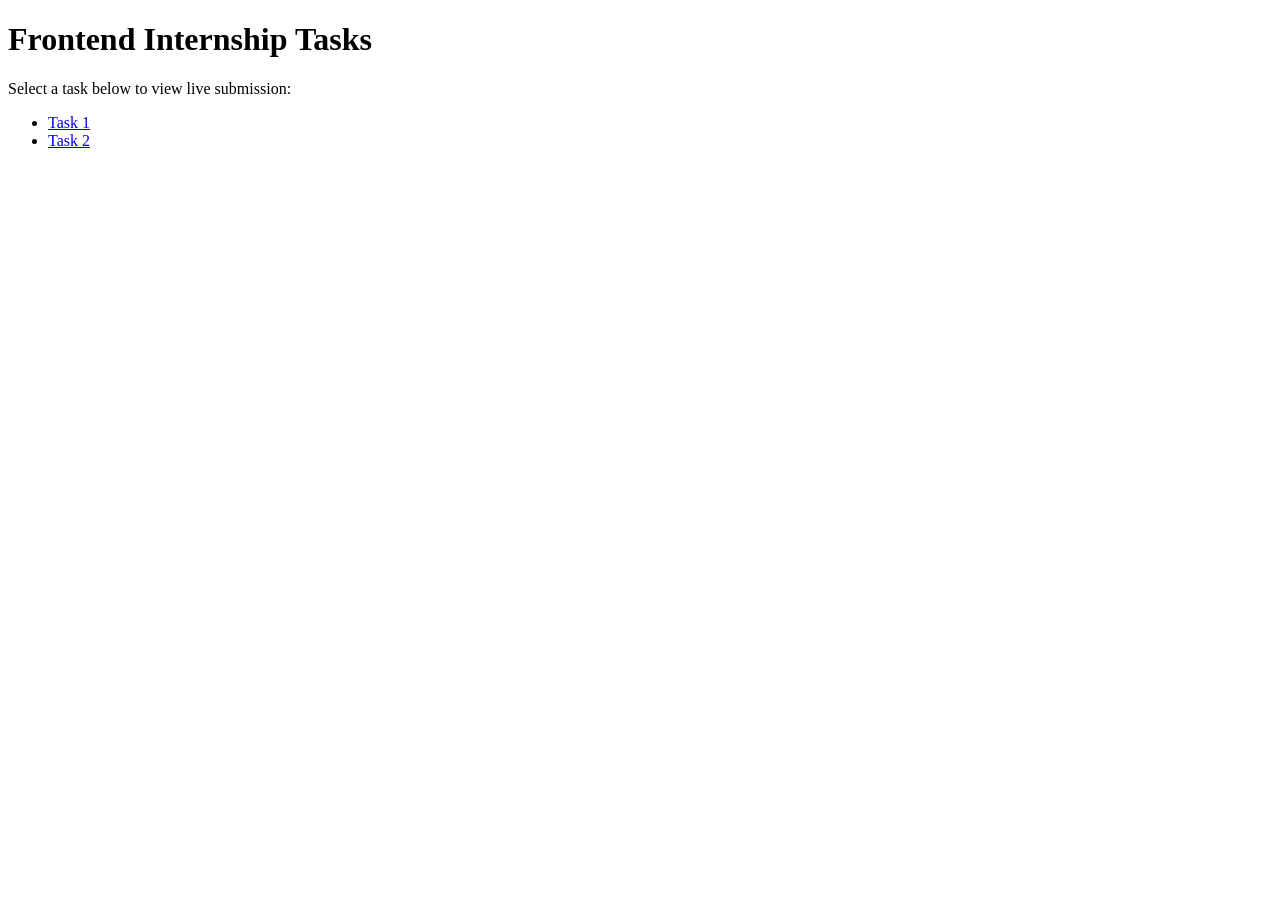
==== index.html @ c4e549d9 "Update index.html" ====
<!DOCTYPE html>
<html lang="en">
<head>
    <meta charset="UTF-8">
    <meta name="viewport" content="width=device-width, initial-scale=1.0">
    <title>Frontend Internship Tasks</title>
</head>
<body>
    <h1>Frontend Internship Tasks</h1>
    <p>Select a task below to view live submission:</p>
    
    <ul>
        <li><a href="./task-1/">Task 1</a></li>
        <li><a href="./task-2/">Task 2</a></li>
    </ul>
</body>
</html>
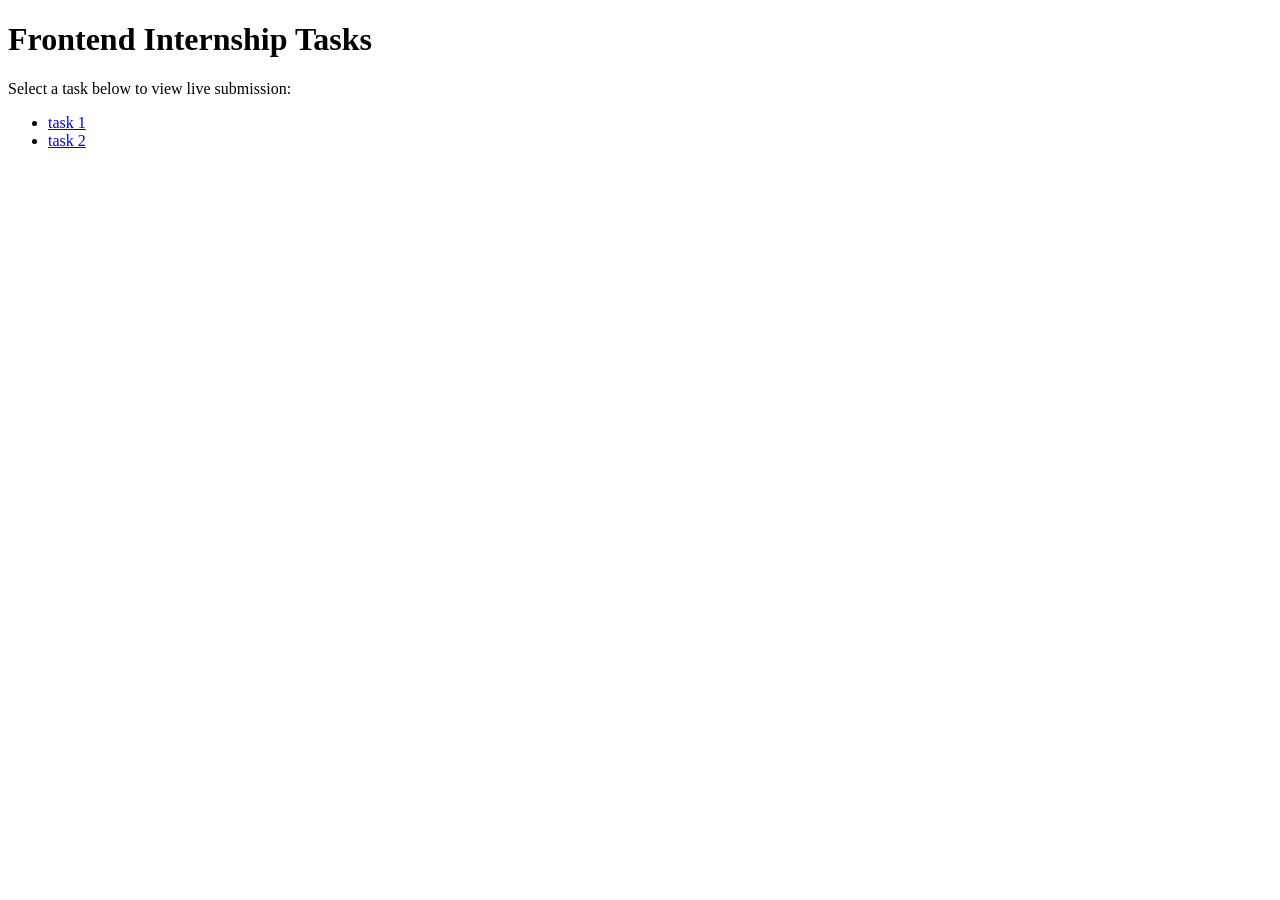
==== commit 534fbc1a: "Update index.html" ====
--- a/index.html
+++ b/index.html
@@ -10,8 +10,8 @@
     <p>Select a task below to view live submission:</p>
     
     <ul>
-        <li><a href="./task-1/">Task 1</a></li>
-        <li><a href="./task-2/">Task 2</a></li>
+        <li><a href="./task-1/">task 1</a></li>
+        <li><a href="./task-2/">task 2</a></li>
     </ul>
 </body>
 </html>
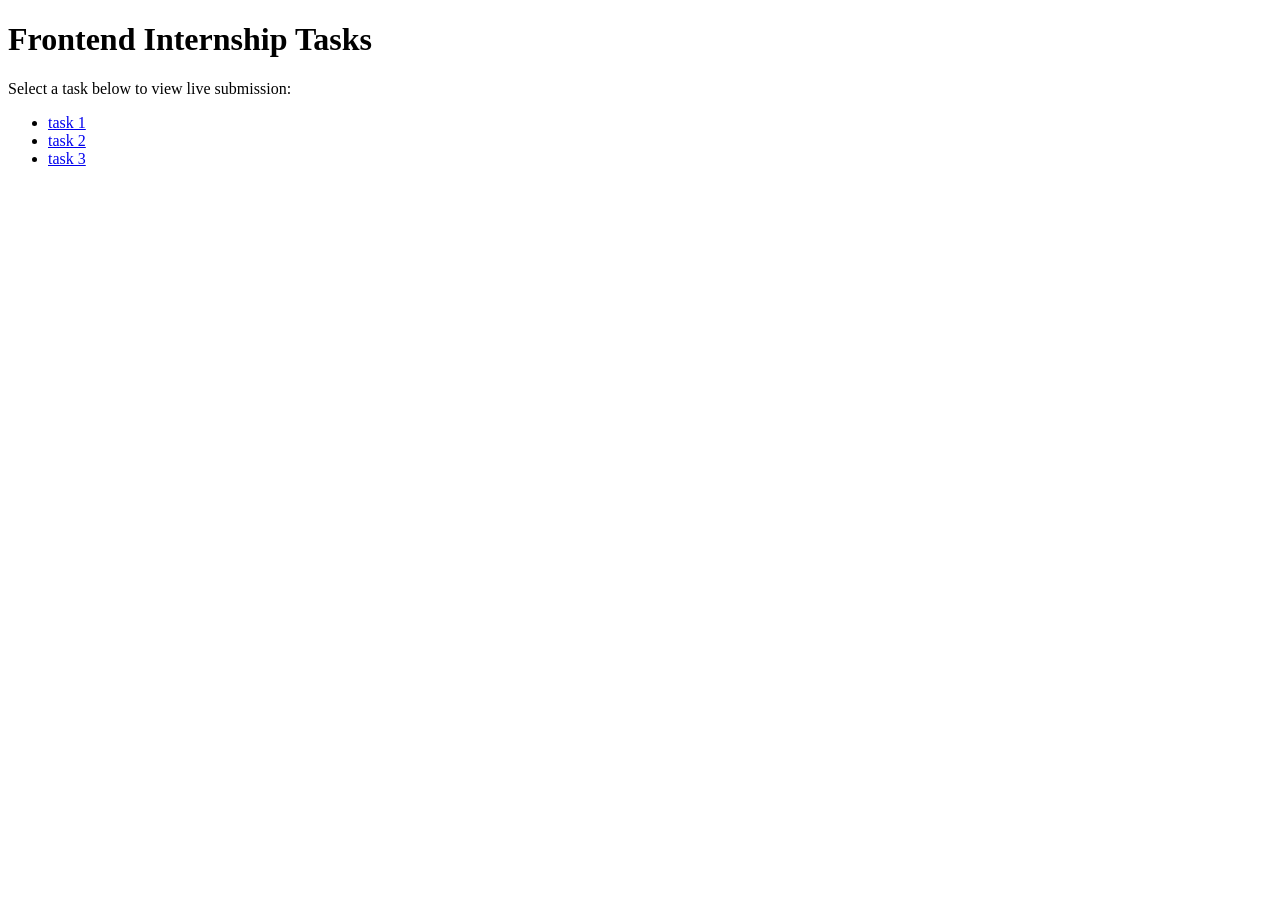
==== commit fef54c79: "Update index.html" ====
--- a/index.html
+++ b/index.html
@@ -12,6 +12,7 @@
     <ul>
         <li><a href="./task-1/">task 1</a></li>
         <li><a href="./task-2/">task 2</a></li>
+        <li><a href="./task-3/">task 3</a></li>
     </ul>
 </body>
 </html>
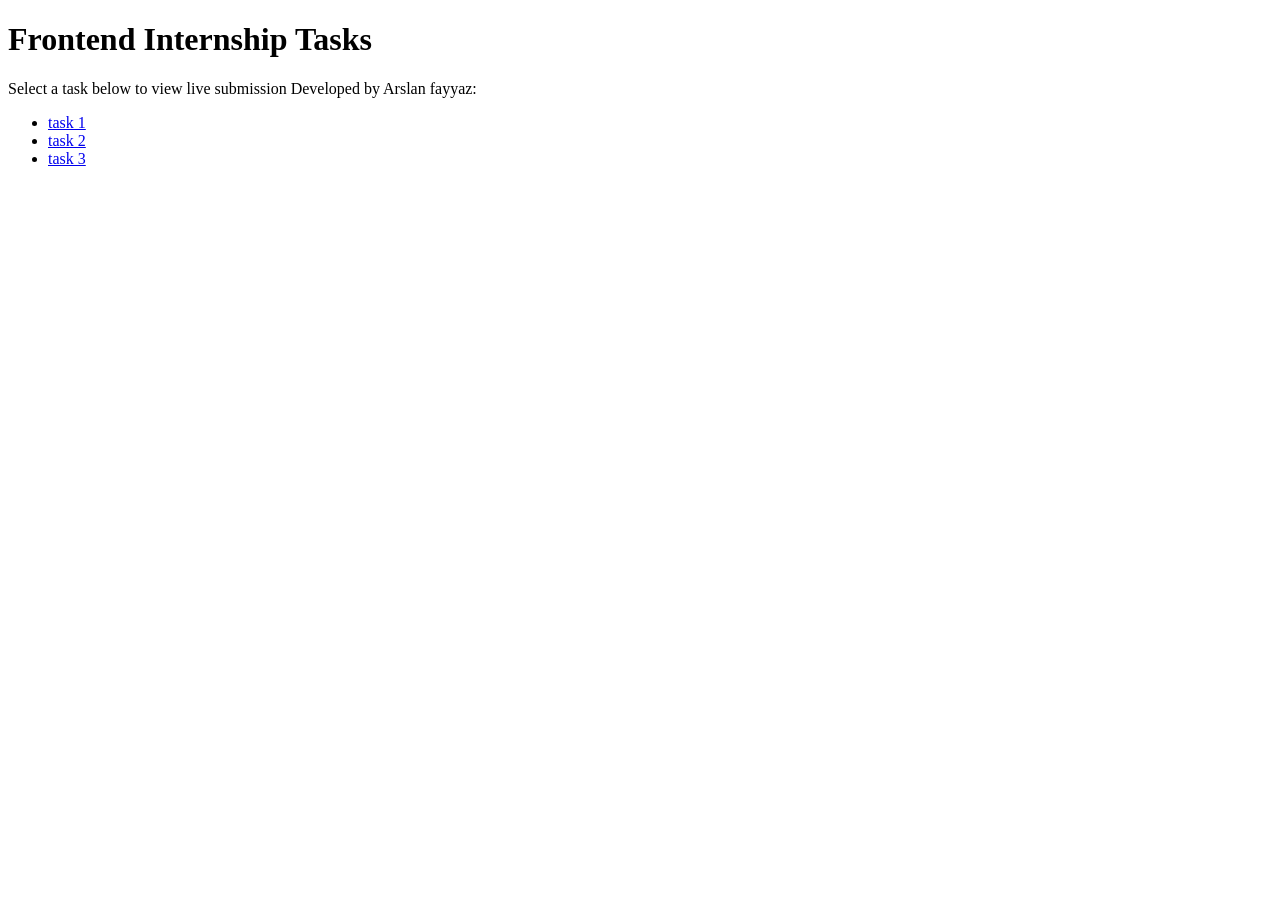
==== commit 0705631d: "Update index.html" ====
--- a/index.html
+++ b/index.html
@@ -7,7 +7,7 @@
 </head>
 <body>
     <h1>Frontend Internship Tasks</h1>
-    <p>Select a task below to view live submission:</p>
+    <p>Select a task below to view live submission Developed by Arslan fayyaz:</p>
     
     <ul>
         <li><a href="./task-1/">task 1</a></li>
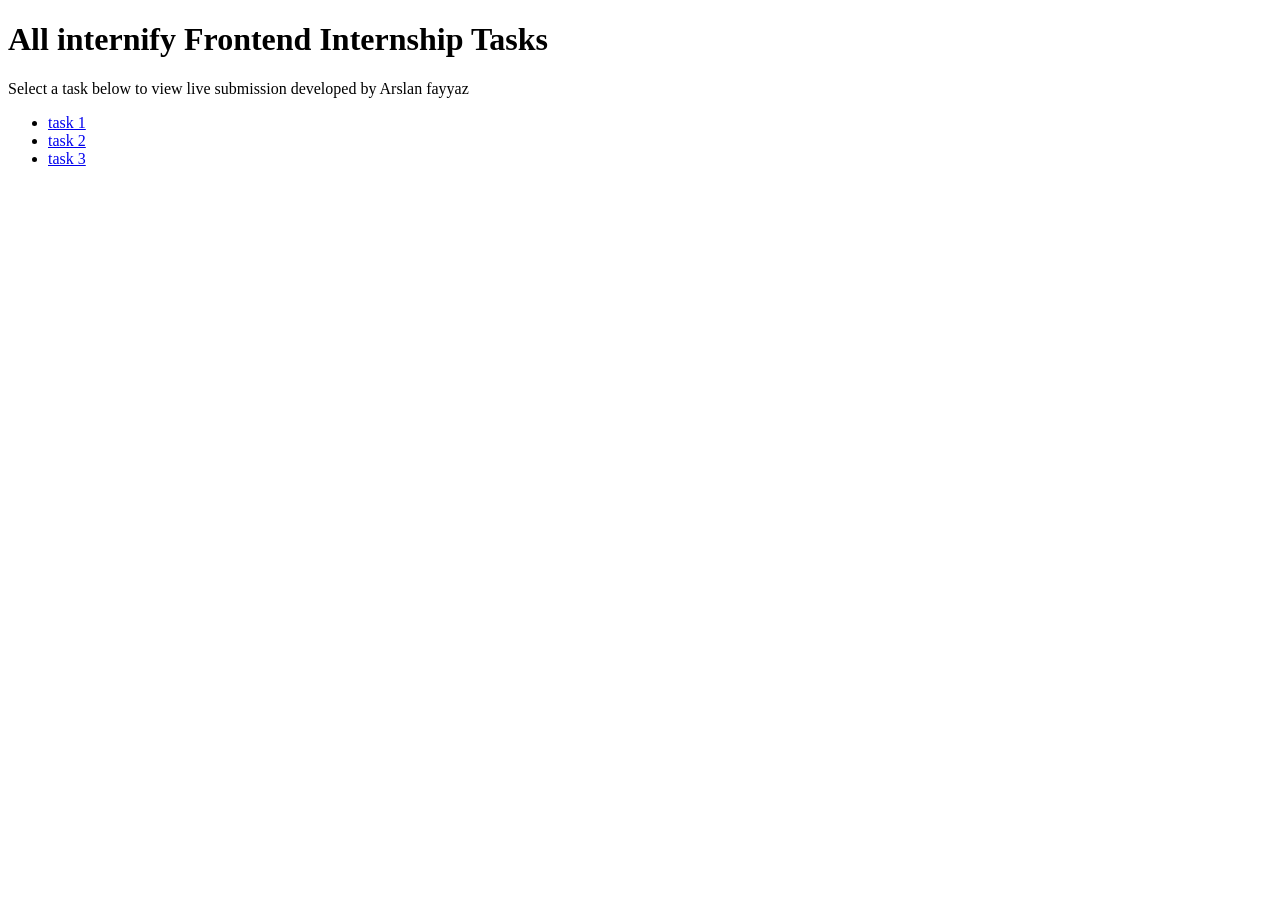
==== commit c9da0d45: "Update index.html" ====
--- a/index.html
+++ b/index.html
@@ -6,9 +6,9 @@
     <title>Frontend Internship Tasks</title>
 </head>
 <body>
-    <h1>Frontend Internship Tasks</h1>
-    <p>Select a task below to view live submission Developed by Arslan fayyaz:</p>
-    
+    <h1>All internify Frontend Internship Tasks</h1>
+    <p>Select a task below to view live submission developed by Arslan fayyaz</p>
+
     <ul>
         <li><a href="./task-1/">task 1</a></li>
         <li><a href="./task-2/">task 2</a></li>
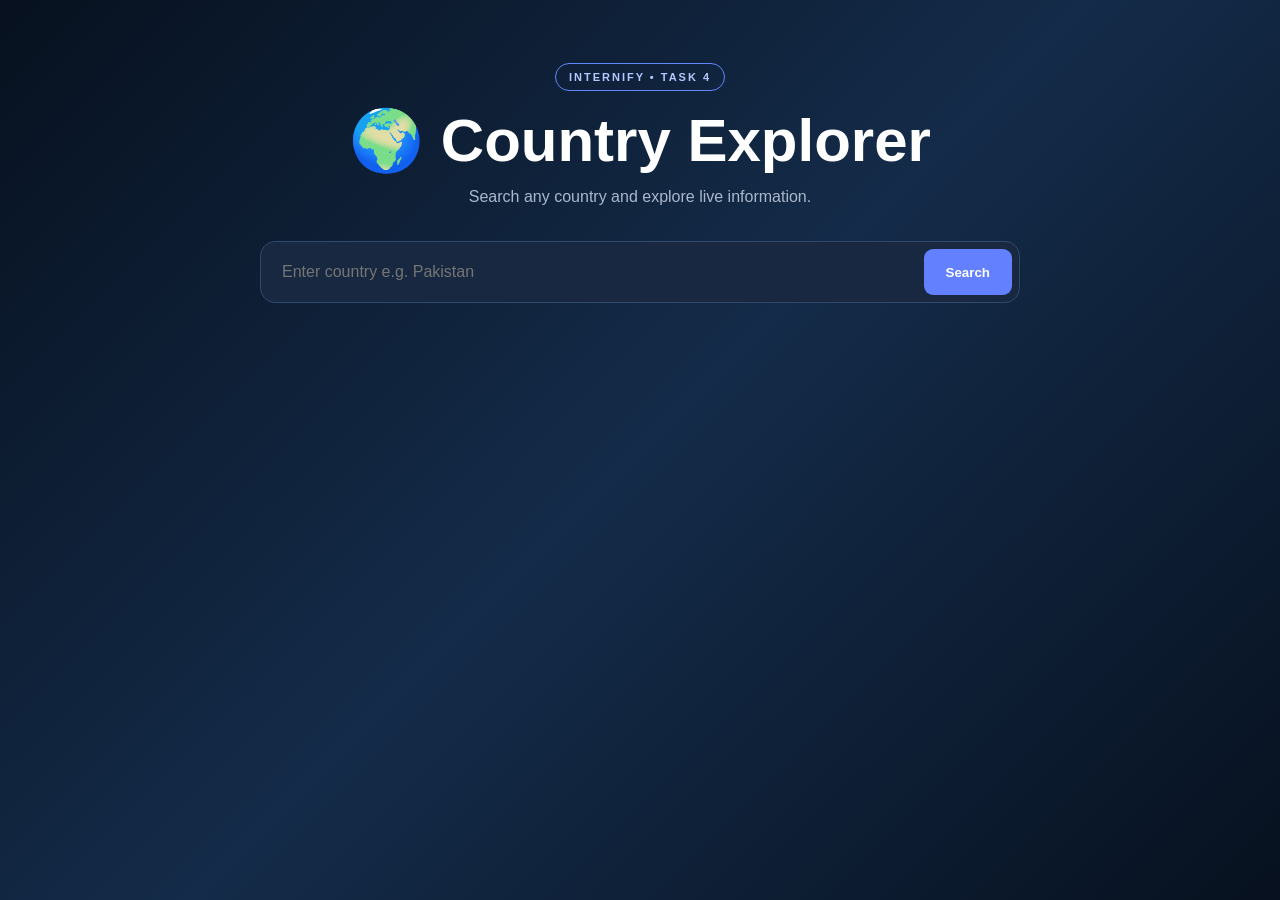
==== commit 48064760: "Add files via upload" ====
--- a/index.html
+++ b/index.html
@@ -1,18 +1 @@
-<!DOCTYPE html>
-<html lang="en">
-<head>
-    <meta charset="UTF-8">
-    <meta name="viewport" content="width=device-width, initial-scale=1.0">
-    <title>Frontend Internship Tasks</title>
-</head>
-<body>
-    <h1>All internify Frontend Internship Tasks</h1>
-    <p>Select a task below to view live submission developed by Arslan fayyaz</p>
-
-    <ul>
-        <li><a href="./task-1/">task 1</a></li>
-        <li><a href="./task-2/">task 2</a></li>
-        <li><a href="./task-3/">task 3</a></li>
-    </ul>
-</body>
-</html>
+<!DOCTYPE html><html lang="en"><head><meta charset="UTF-8"><meta name="viewport" content="width=device-width,initial-scale=1.0"><title>Task 4 - Country Explorer</title><link rel="stylesheet" href="style.css"></head><body><main class="app"><header><span class="tag">INTERNIFY • TASK 4</span><h1>🌍 Country Explorer</h1><p>Search any country and explore live information.</p></header><section class="search"><form id="form"><input id="query" type="search" placeholder="Enter country e.g. Pakistan" autocomplete="off"><button>Search</button></form><div id="error"></div></section><section id="recentWrap"><div class="recent-title"><h2>Recent Searches</h2><button id="clear">Clear</button></div><div id="recent"></div></section><div id="loading"><div class="spinner"></div><p>Fetching live data...</p></div><section id="result"></section></main><script src="script.js"></script></body></html>
--- a/style.css
+++ b/style.css
@@ -0,0 +1 @@
+*{box-sizing:border-box;margin:0;padding:0}body{font-family:Arial,sans-serif;min-height:100vh;padding:28px 15px;background:linear-gradient(135deg,#07111f,#142b49,#07111f);color:#fff}.app{max-width:1050px;margin:auto}header{text-align:center;padding:35px 10px 25px}.tag{display:inline-block;border:1px solid #6286ff;color:#b5c7ff;padding:7px 13px;border-radius:30px;font-size:11px;font-weight:bold;letter-spacing:2px;margin-bottom:14px}h1{font-size:clamp(35px,7vw,60px);margin-bottom:12px}header p{color:#aab8ce}.search{max-width:760px;margin:10px auto 25px}form{display:flex;gap:8px;padding:7px;background:#172840;border:1px solid #30496b;border-radius:15px}input{flex:1;min-width:0;border:0;outline:0;background:transparent;color:#fff;padding:14px;font-size:16px}button{border:0;cursor:pointer;font-weight:bold;border-radius:9px}form button{background:#6280ff;color:#fff;padding:0 22px}#error{color:#ff7777;text-align:center;min-height:22px;padding-top:9px;font-size:14px}.recent-title{display:flex;justify-content:space-between;align-items:center;margin-bottom:10px}.recent-title h2{font-size:18px}.recent-title button{background:transparent;border:1px solid #3a5273;color:#aebbd0;padding:7px 12px}.recent{display:flex;flex-wrap:wrap;gap:8px}#recent button{background:#152840;border:1px solid #30496b;color:#dce4f2;padding:8px 13px;border-radius:20px;margin:0 5px 8px 0}#recentWrap{margin-bottom:20px}.hidden{display:none}#loading{display:none;text-align:center;padding:35px;color:#9eacc2}#loading.show{display:block}.spinner{width:44px;height:44px;border:4px solid #30496b;border-top-color:#6280ff;border-radius:50%;margin:0 auto 12px;animation:spin .8s linear infinite}@keyframes spin{to{transform:rotate(360deg)}}.card{display:grid;grid-template-columns:310px 1fr;background:#14263e;border:1px solid #30496b;border-radius:22px;overflow:hidden;animation:show .45s ease}@keyframes show{from{opacity:0;transform:translateY(18px)}to{opacity:1;transform:none}}.flag{width:100%;height:100%;min-height:280px;object-fit:cover;background:#0a1727}.info{padding:30px}.info h2{font-size:34px;margin-bottom:6px}.official{color:#9daac0;font-size:13px;margin-bottom:20px}.grid{display:grid;grid-template-columns:repeat(2,1fr);gap:12px}.item{background:#1b304b;border:1px solid #30496b;border-radius:11px;padding:13px}.item b{display:block;color:#83a0ff;font-size:10px;letter-spacing:1px;text-transform:uppercase;margin-bottom:6px}.item span{font-size:14px;color:#e7ebf3}.map{display:inline-block;margin-top:18px;padding:11px 15px;background:#6280ff;color:white;text-decoration:none;border-radius:9px;font-weight:bold}.empty{text-align:center;color:#9eacc2;padding:30px}@media(max-width:700px){.card{grid-template-columns:1fr}.flag{height:220px;min-height:0}.info{padding:22px}}@media(max-width:500px){form{padding:5px}input{font-size:14px;padding:11px}form button{padding:0 14px}.grid{grid-template-columns:1fr}}
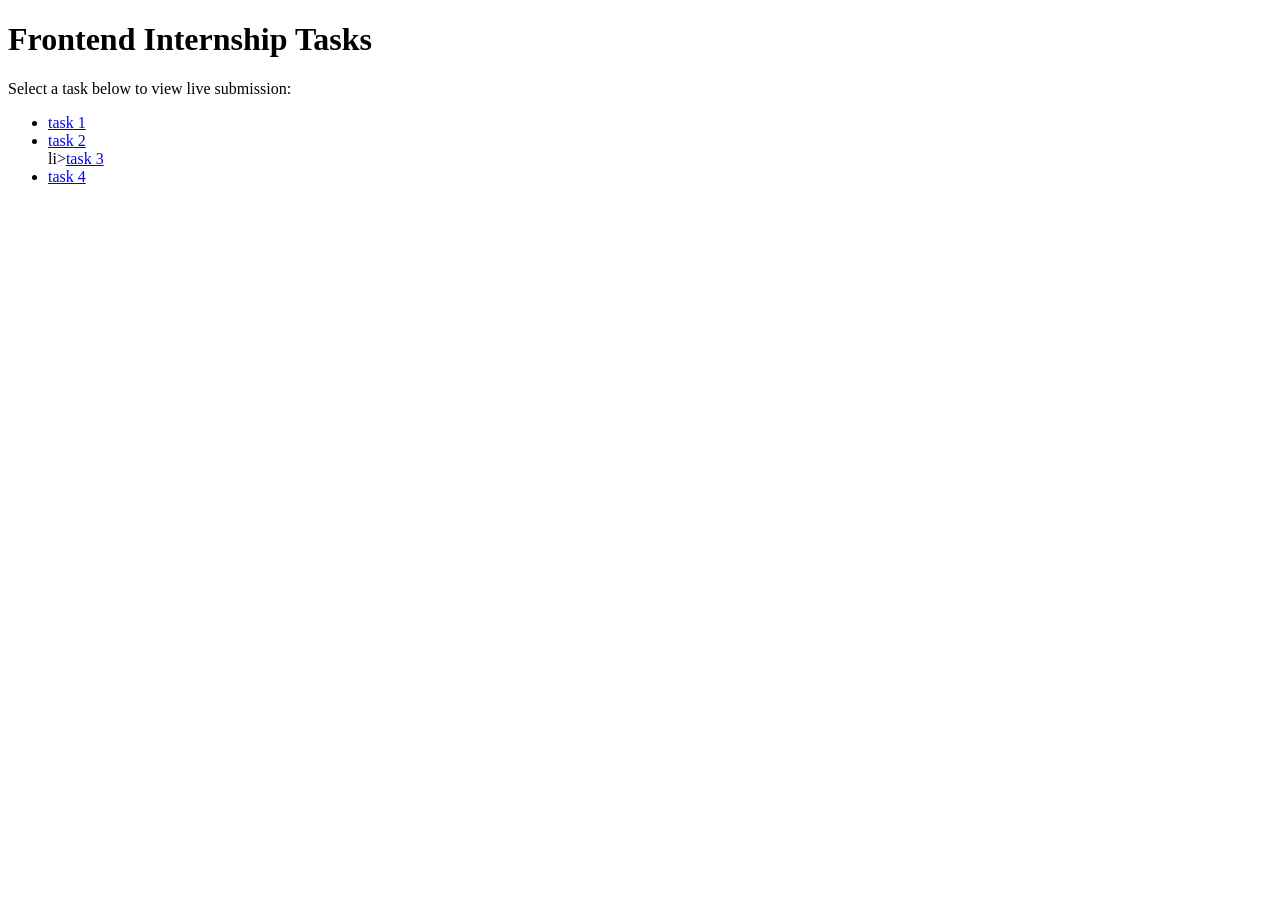
==== commit bf65e39c: "Create index.html" ====
--- a/index.html
+++ b/index.html
@@ -1 +1,19 @@
-<!DOCTYPE html><html lang="en"><head><meta charset="UTF-8"><meta name="viewport" content="width=device-width,initial-scale=1.0"><title>Task 4 - Country Explorer</title><link rel="stylesheet" href="style.css"></head><body><main class="app"><header><span class="tag">INTERNIFY • TASK 4</span><h1>🌍 Country Explorer</h1><p>Search any country and explore live information.</p></header><section class="search"><form id="form"><input id="query" type="search" placeholder="Enter country e.g. Pakistan" autocomplete="off"><button>Search</button></form><div id="error"></div></section><section id="recentWrap"><div class="recent-title"><h2>Recent Searches</h2><button id="clear">Clear</button></div><div id="recent"></div></section><div id="loading"><div class="spinner"></div><p>Fetching live data...</p></div><section id="result"></section></main><script src="script.js"></script></body></html>
+<!DOCTYPE html>
+<html lang="en">
+<head>
+    <meta charset="UTF-8">
+    <meta name="viewport" content="width=device-width, initial-scale=1.0">
+    <title>Frontend Internship Tasks</title>
+</head>
+<body>
+    <h1>Frontend Internship Tasks</h1>
+    <p>Select a task below to view live submission:</p>
+    
+    <ul>
+        <li><a href="./task-1/">task 1</a></li>
+        <li><a href="./task-2/">task 2</a></li>
+      li><a href="./task-3/">task 3</a></li>
+        <li><a href="./task-4/">task 4</a></li>
+    </ul>
+</body>
+</html>
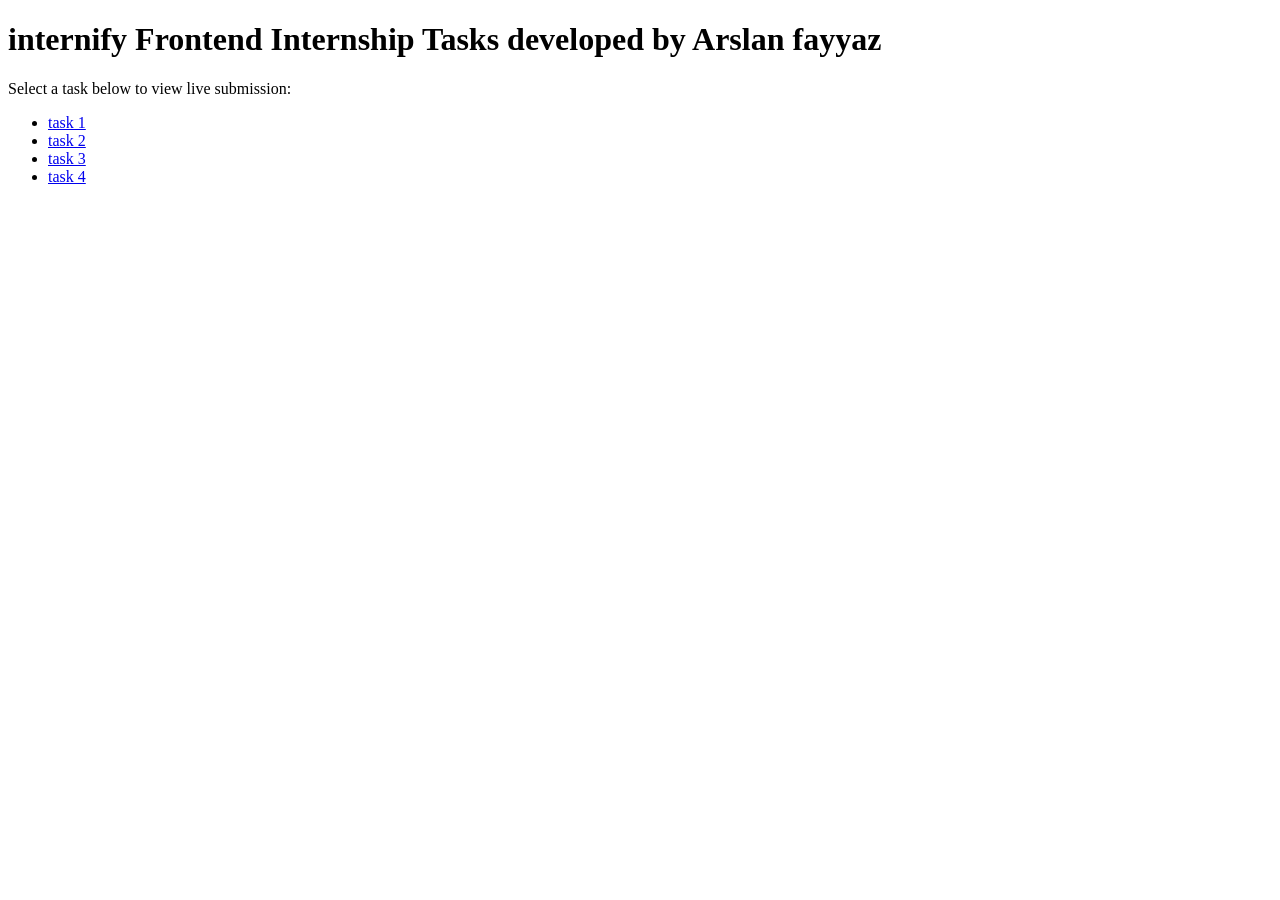
==== commit e8087b5a: "Update index.html" ====
--- a/index.html
+++ b/index.html
@@ -3,16 +3,16 @@
 <head>
     <meta charset="UTF-8">
     <meta name="viewport" content="width=device-width, initial-scale=1.0">
-    <title>Frontend Internship Tasks</title>
+    <title>all Frontend Internship Tasks</title>
 </head>
 <body>
-    <h1>Frontend Internship Tasks</h1>
+    <h1>internify Frontend Internship Tasks developed by Arslan fayyaz </h1>
     <p>Select a task below to view live submission:</p>
     
     <ul>
         <li><a href="./task-1/">task 1</a></li>
         <li><a href="./task-2/">task 2</a></li>
-      li><a href="./task-3/">task 3</a></li>
+        <li><a href="./task-3/">task 3</a></li>
         <li><a href="./task-4/">task 4</a></li>
     </ul>
 </body>
